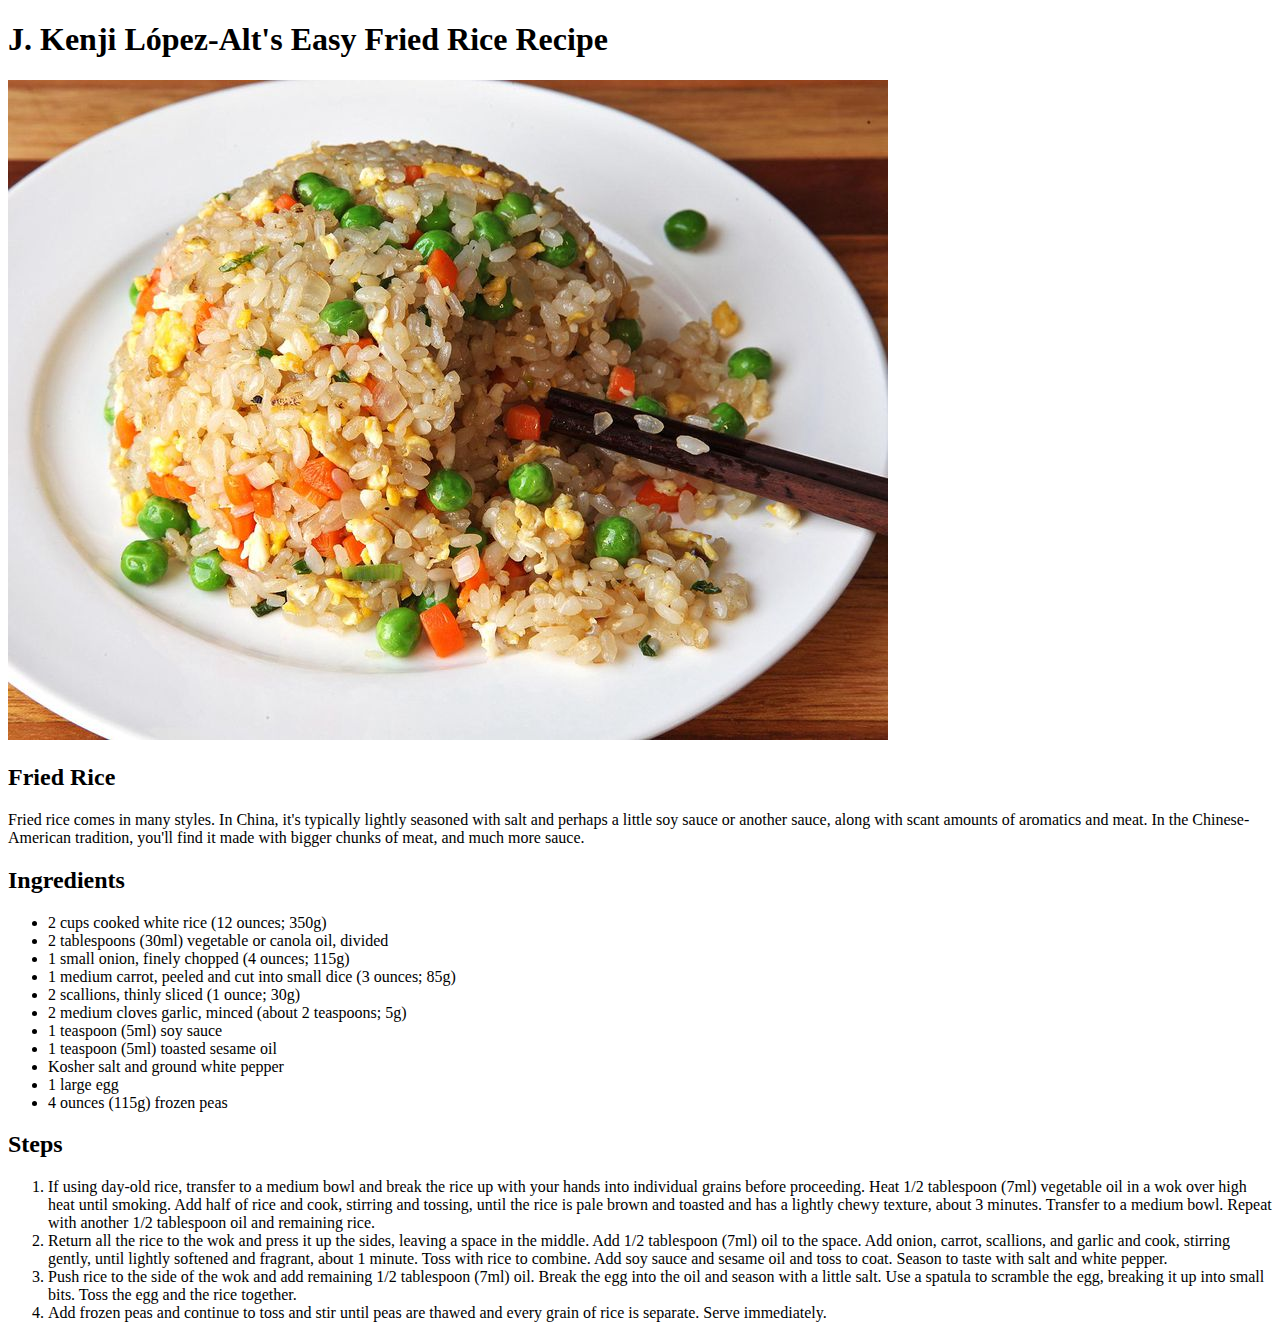
==== recipes/fried-rice.html @ 14c9b7b5 "Add index.html and images/ and recipes/" ====
<!DOCTYPE html>
<html lang="en">
<head>
    <meta charset="UTF-8">
    <meta http-equiv="X-UA-Compatible" content="IE=edge">
    <meta name="viewport" content="width=device-width, initial-scale=1.0">
    <title>Fried Rice</title>
</head>
<body>
    <h1>J. Kenji López-Alt's Easy Fried Rice Recipe</h1>
    <img src="../images/fried-rice.jpg" alt="fried rice served on a plate">
    
    <h2>Fried Rice</h2>
    <p>Fried rice comes in many styles. In China, it's typically lightly seasoned with salt and perhaps a little soy sauce or another sauce, along with scant amounts of aromatics and meat. In the Chinese-American tradition, you'll find it made with bigger chunks of meat, and much more sauce.</p>

    <h2>Ingredients</h2>
    <ul>
        <li>2 cups cooked white rice (12 ounces; 350g)</li>
        <li>2 tablespoons (30ml) vegetable or canola oil, divided</li>
        <li>1 small onion, finely chopped (4 ounces; 115g)</li>
        <li>1 medium carrot, peeled and cut into small dice (3 ounces; 85g)</li>
        <li>2 scallions, thinly sliced (1 ounce; 30g)</li>
        <li>2 medium cloves garlic, minced (about 2 teaspoons; 5g)</li>
        <li>1 teaspoon (5ml) soy sauce</li>
        <li>1 teaspoon (5ml) toasted sesame oil</li>
        <li>Kosher salt and ground white pepper</li>
        <li>1 large egg</li>
        <li>4 ounces (115g) frozen peas</li>
    </ul>
    
    <h2>Steps</h2>
    <ol>
        <li>If using day-old rice, transfer to a medium bowl and break the rice up with your hands into individual grains before proceeding. Heat 1/2 tablespoon (7ml) vegetable oil in a wok over high heat until smoking. Add half of rice and cook, stirring and tossing, until the rice is pale brown and toasted and has a lightly chewy texture, about 3 minutes. Transfer to a medium bowl. Repeat with another 1/2 tablespoon oil and remaining rice.</li>
        <li>Return all the rice to the wok and press it up the sides, leaving a space in the middle. Add 1/2 tablespoon (7ml) oil to the space. Add onion, carrot, scallions, and garlic and cook, stirring gently, until lightly softened and fragrant, about 1 minute. Toss with rice to combine. Add soy sauce and sesame oil and toss to coat. Season to taste with salt and white pepper.</li>
        <li>Push rice to the side of the wok and add remaining 1/2 tablespoon (7ml) oil. Break the egg into the oil and season with a little salt. Use a spatula to scramble the egg, breaking it up into small bits. Toss the egg and the rice together.</li>
        <li>Add frozen peas and continue to toss and stir until peas are thawed and every grain of rice is separate. Serve immediately.</li>
    </ol>
</body>
</html>
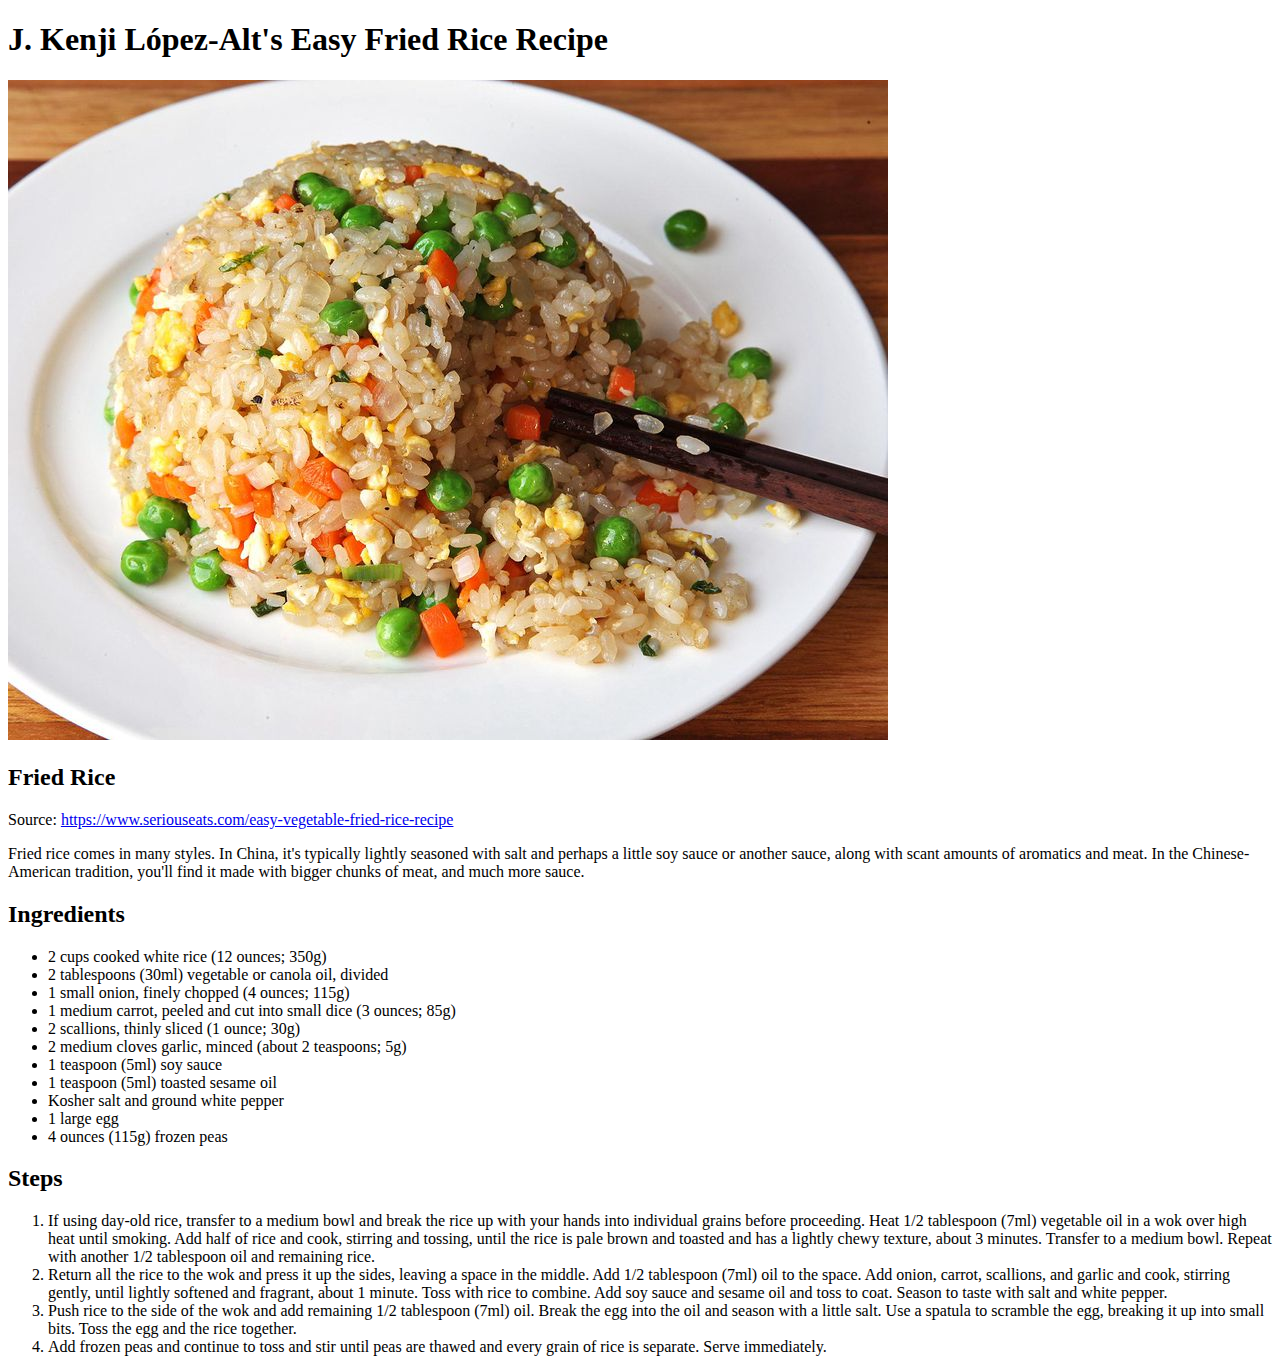
==== commit 17463580: "Add recipe pages and upate index.html and images/" ====
--- a/recipes/fried-rice.html
+++ b/recipes/fried-rice.html
@@ -11,6 +11,7 @@
     <img src="../images/fried-rice.jpg" alt="fried rice served on a plate">
     
     <h2>Fried Rice</h2>
+    <p>Source: <a href="https://www.seriouseats.com/easy-vegetable-fried-rice-recipe">https://www.seriouseats.com/easy-vegetable-fried-rice-recipe</a></p>
     <p>Fried rice comes in many styles. In China, it's typically lightly seasoned with salt and perhaps a little soy sauce or another sauce, along with scant amounts of aromatics and meat. In the Chinese-American tradition, you'll find it made with bigger chunks of meat, and much more sauce.</p>
 
     <h2>Ingredients</h2>
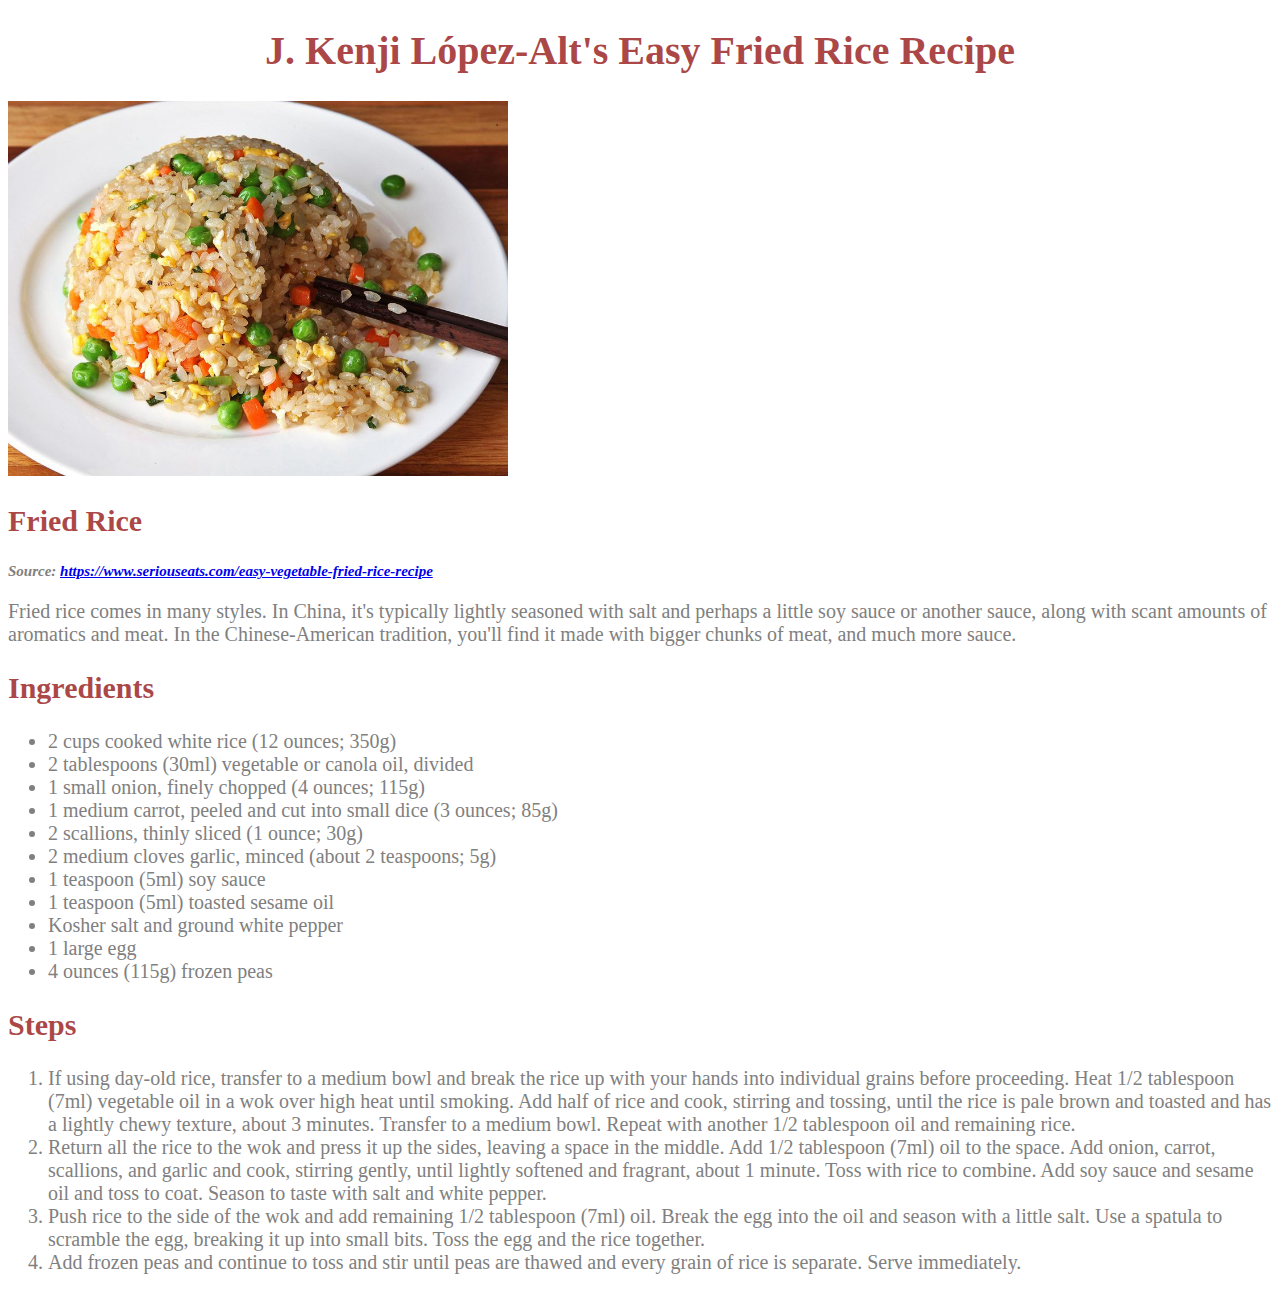
==== commit 398d6de2: "Updates website with CSS" ====
--- a/recipes/fried-rice.html
+++ b/recipes/fried-rice.html
@@ -4,6 +4,7 @@
     <meta charset="UTF-8">
     <meta http-equiv="X-UA-Compatible" content="IE=edge">
     <meta name="viewport" content="width=device-width, initial-scale=1.0">
+    <link rel="stylesheet" href="../css/style.css">
     <title>Fried Rice</title>
 </head>
 <body>
@@ -11,7 +12,7 @@
     <img src="../images/fried-rice.jpg" alt="fried rice served on a plate">
     
     <h2>Fried Rice</h2>
-    <p>Source: <a href="https://www.seriouseats.com/easy-vegetable-fried-rice-recipe">https://www.seriouseats.com/easy-vegetable-fried-rice-recipe</a></p>
+    <p class="main-source"><em>Source: <a href="https://www.seriouseats.com/easy-vegetable-fried-rice-recipe">https://www.seriouseats.com/easy-vegetable-fried-rice-recipe</a></em> </p>
     <p>Fried rice comes in many styles. In China, it's typically lightly seasoned with salt and perhaps a little soy sauce or another sauce, along with scant amounts of aromatics and meat. In the Chinese-American tradition, you'll find it made with bigger chunks of meat, and much more sauce.</p>
 
     <h2>Ingredients</h2>
--- a/css/style.css
+++ b/css/style.css
@@ -0,0 +1,36 @@
+h1, h2, li, p {
+    font-family: Georgia, 'Times New Roman', Times, serif; 
+}
+
+h1, h2 {
+    color: rgba(139, 0, 0, 0.733); 
+}
+
+h1 {
+    font-size: 40px;
+    text-align: center;
+}
+
+h2 {
+    font-size: 30px;
+}
+
+li, p {
+    font-size: 20px;
+    color:grey;
+}
+
+img {
+    height: auto;
+    width: 500px;
+}
+
+.main-source {
+font-size: 15px;
+font-weight: 800;
+}
+
+.main-image {
+    align-items: center;
+}
+
